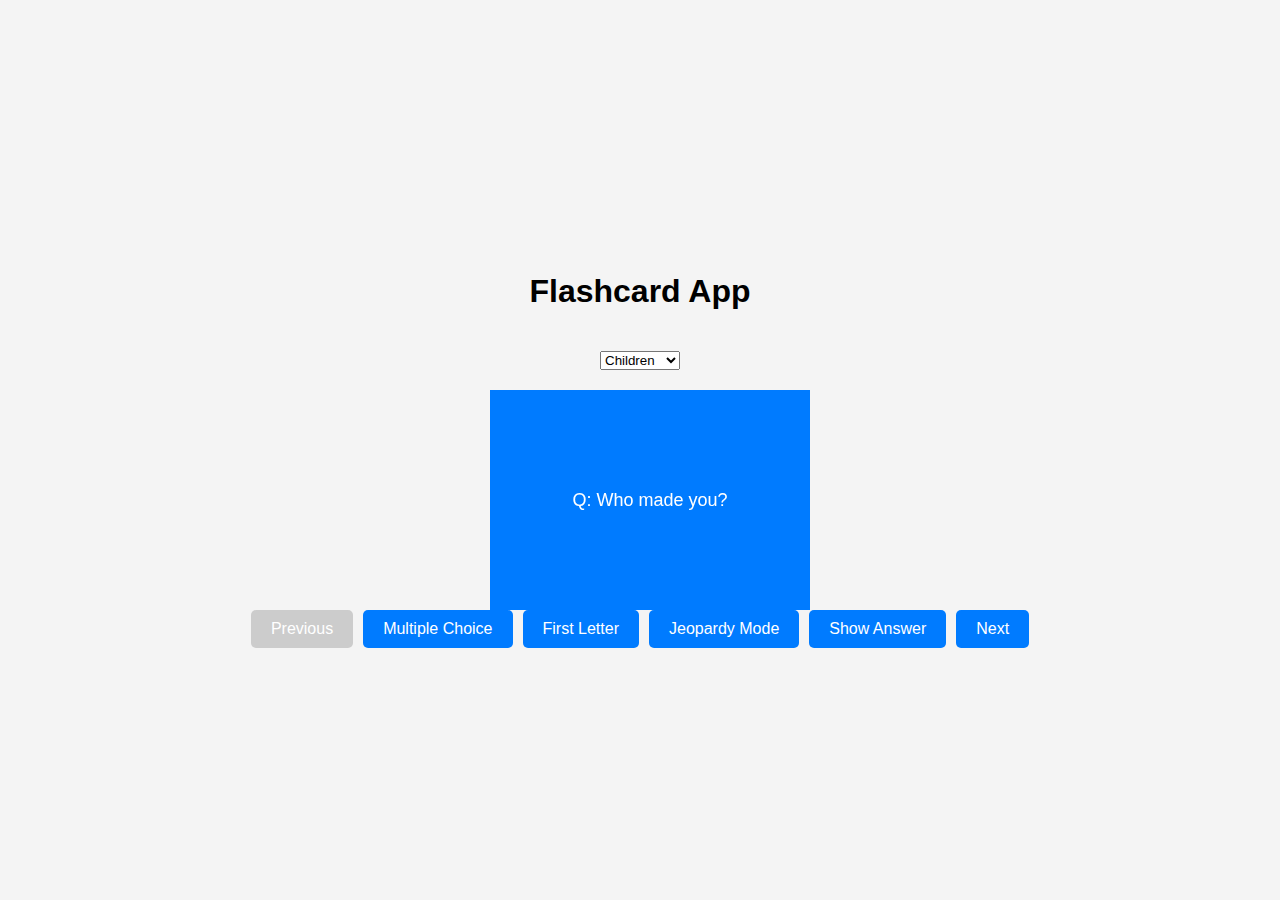
==== index.html @ a77d7520 "Initial commit" ====
<!DOCTYPE html>
<html lang="en">
<head>
    <meta charset="UTF-8">
    <meta name="viewport" content="width=device-width, initial-scale=1.0">
    <title>Flashcard App</title>
    <link rel="stylesheet" href="styles.css">
</head>
<body>
    <div class="header">
        <h1>Flashcard App</h1>
    </div>

    <div class="dropdown">
        <select id="category-select"></select>
    </div>

    <div class="flashcard">
        <div class="flashcard-inner">
            <div class="flashcard-content flashcard-front">
                Q: Who made you?
            </div>
            <div class="flashcard-content flashcard-back">
                <div id="answer-content" class="question-row">A: God.</div>
                <div class="main-area">
                    <div id="question-content" >Q: Who made you?</div>
                    <div class="multiple-choice" id="multiple-choice" style="display: none;"></div>
                    <div class="first-letter" id="first-letter" style="display: none;"></div>
                    <div class="jeopardy-mode" id="jeopardy-mode" style="display: none;"></div>
                </div>
            </div>
        </div>
    </div>

    <div class="navigation">
        <button id="prev-btn" disabled>Previous</button>
        <button id="multiple-choice-btn">Multiple Choice</button>
        <button id="first-letter-btn">First Letter</button>
        <button id="jeopardy-btn">Jeopardy Mode</button>
        <button id="show-answer-btn">Show Answer</button>
        <button id="next-btn">Next</button>
    </div>

    <div class="notification" id="notification"></div>

    <script src="app.js" type="module"></script>
</body>
</html>
---- styles.css ----
body {
    font-family: Arial, Helvetica, sans-serif;
    margin: 0;
    padding: 0;
    display: flex;
    flex-direction: column;
    align-items: center;
    justify-content: center;
    min-height: 100vh;
    background-color: #f4f4f4;
}

.header {
    margin-bottom: 20px;
}

.dropdown {
    margin-bottom: 20px;
}

.flashcard {
    width: 300px;
    height: 200px;
    position: relative;
    perspective: 1000px;
    cursor: pointer;
}

.flashcard-inner {
    width: 100%;
    height: 100%;
    position: absolute;
    transition: transform 0.6s ease-in-out;
    transform-style: preserve-3d;
    transform: rotateY(0deg);
}

.flashcard.flip .flashcard-inner {
    transform: rotateY(180deg);
}

.flashcard-content {
    width: 100%;
    height: 100%;
    display: flex;
    align-items: center;
    justify-content: center;
    position: absolute;
    backface-visibility: hidden;
    font-size: 18px;
    padding: 10px;
    text-align: center;
}

.flashcard-back {
    background-color: #FFC107;
    color: black;
    transform: rotateY(180deg);
    backface-visibility: hidden;
    display: flex;
    flex-direction: column;
    justify-content: flex-start;
    align-items: center;
    gap: 10px;
    padding: 10px;
}

.flashcard-front {
    background-color: #007BFF;
    color: white;
}

.question-row {
    font-weight: bold;
    font-size: 16px;
    margin-bottom: 15px;
    text-align: center;
    width: 100%;
}

.main-area {
    display: flex;
    flex-direction: column;
    align-items: center;
    justify-content: center;
    gap: 10px;
}

.navigation {
    margin-top: 20px;
    display: flex;
    gap: 10px;
}

.navigation button {
    padding: 10px 20px;
    font-size: 16px;
    border: none;
    border-radius: 5px;
    cursor: pointer;
    background-color: #007BFF;
    color: white;
}

.navigation button:disabled {
    background-color: #ccc;
    cursor: not-allowed;
}

.multiple-choice,
.jeopardy-mode {
    display: grid;
    grid-template-columns: 1fr 1fr;
    gap: 10px;
    margin-top: 10px;
}

.notification {
    position: fixed;
    top: 50%;
    left: 50%;
    transform: translate(-50%, -50%);
    background-color: rgba(0, 0, 0, 0.8);
    color: white;
    padding: 20px;
    border-radius: 10px;
    font-size: 18px;
    text-align: center;
    display: none;
}

.notification.correct {
    background-color: green;
}

.notification.incorrect {
    background-color: red;
}
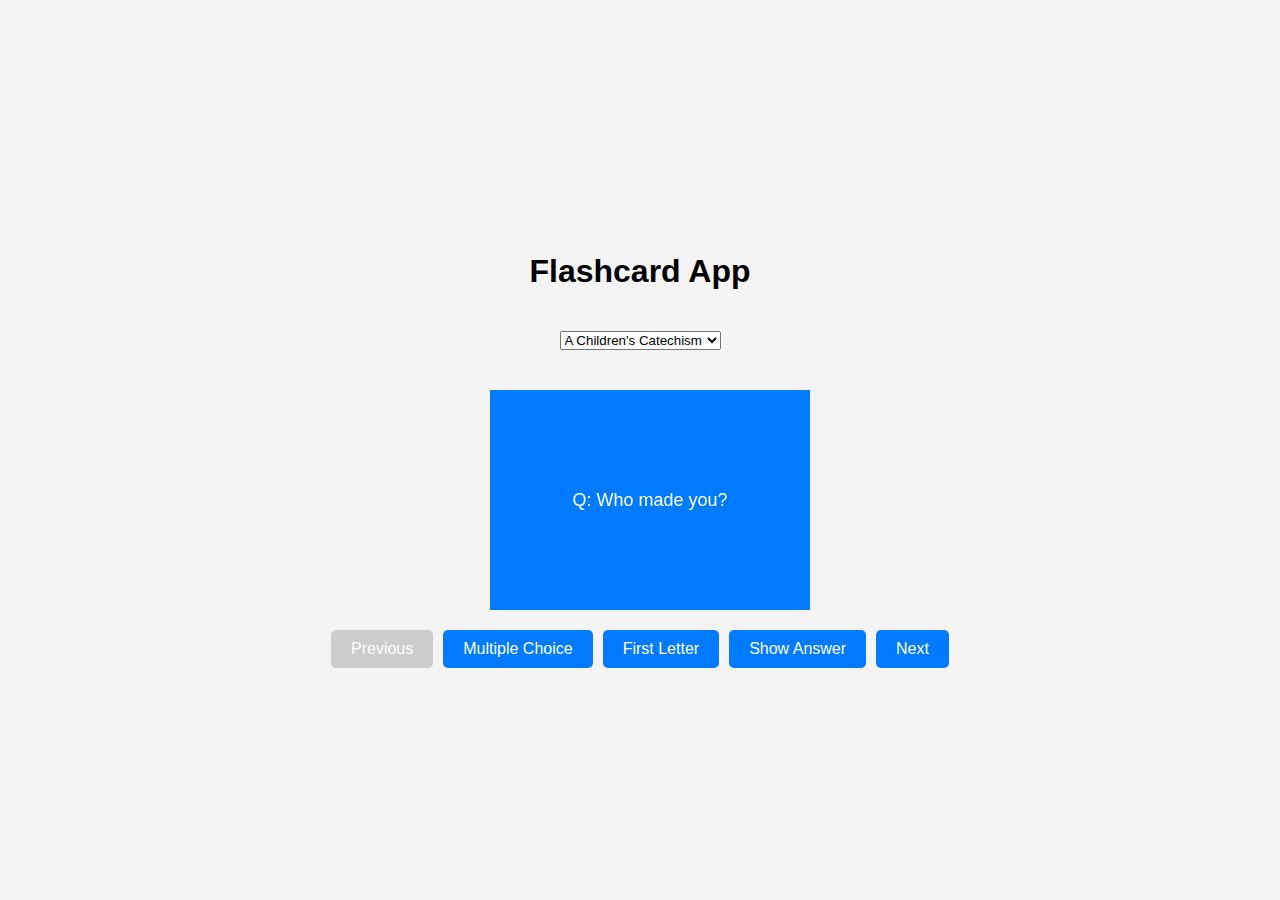
==== commit 95b113f9: "make stable branch" ====
--- a/index.html
+++ b/index.html
@@ -5,6 +5,59 @@
     <meta name="viewport" content="width=device-width, initial-scale=1.0">
     <title>Flashcard App</title>
     <link rel="stylesheet" href="styles.css">
+    <style>
+        .notification {
+            position: fixed;
+            top: 50%;
+            left: 50%;
+            transform: translate(-50%, -50%);
+            background-color: rgba(0, 0, 0, 0.8);
+            color: white;
+            padding: 20px;
+            border-radius: 10px;
+            font-size: 18px;
+            text-align: center;
+            display: none;
+        }
+
+        .notification.correct {
+            background-color: green;
+        }
+
+        .notification.incorrect {
+            background-color: red;
+        }
+
+        .flashcard-back {
+            display: flex;
+            flex-direction: column;
+            justify-content: flex-start;
+            padding: 10px;
+            text-align: center;
+        }
+
+        #question-content {
+            margin-bottom: 15px;
+            font-weight: bold;
+            font-size: 16px;
+        }
+
+        .multiple-choice button {
+            margin: 5px 0;
+        }
+
+        .first-letter span {
+            cursor: pointer;
+            padding: 0 5px;
+            border-bottom: 1px dashed #007BFF;
+            color: #007BFF;
+        }
+
+        .first-letter span.revealed {
+            color: black;
+            border-bottom: none;
+        }
+    </style>
 </head>
 <body>
     <div class="header">
@@ -12,7 +65,10 @@
     </div>
 
     <div class="dropdown">
-        <select id="category-select"></select>
+        <select id="category-select">
+            <option value="children">A Children's Catechism</option>
+            <option value="puritan">Puritan Catechism</option>
+        </select>
     </div>
 
     <div class="flashcard">
@@ -21,13 +77,10 @@
                 Q: Who made you?
             </div>
             <div class="flashcard-content flashcard-back">
-                <div id="answer-content" class="question-row">A: God.</div>
-                <div class="main-area">
-                    <div id="question-content" >Q: Who made you?</div>
-                    <div class="multiple-choice" id="multiple-choice" style="display: none;"></div>
-                    <div class="first-letter" id="first-letter" style="display: none;"></div>
-                    <div class="jeopardy-mode" id="jeopardy-mode" style="display: none;"></div>
-                </div>
+                <div id="question-content">Q: Who made you?</div>
+                <div id="answer-content" style="display: block;">A: God.</div>
+                <div class="multiple-choice" id="multiple-choice" style="display: none;"></div>
+                <div class="first-letter" id="first-letter" style="display: none;"></div>
             </div>
         </div>
     </div>
@@ -36,13 +89,196 @@
         <button id="prev-btn" disabled>Previous</button>
         <button id="multiple-choice-btn">Multiple Choice</button>
         <button id="first-letter-btn">First Letter</button>
-        <button id="jeopardy-btn">Jeopardy Mode</button>
         <button id="show-answer-btn">Show Answer</button>
         <button id="next-btn">Next</button>
     </div>
 
     <div class="notification" id="notification"></div>
 
-    <script src="app.js" type="module"></script>
+    <script>
+        const data = {
+            children: [
+                { question: "Who made you?", answer: "God." },
+                { question: "What else did God make?", answer: "God made all things." },
+                { question: "Why did God make you and all things?", answer: "For his own glory." },
+                { question: "How can you glorify God?", answer: "By loving him and doing what he commands." },
+                { question: "Why ought you to glorify God?", answer: "Because he made me and takes care of me." }
+            ],
+            puritan: [
+                { question: "What is the chief end of man?", answer: "Man's chief end is to glorify God, and to enjoy him forever." },
+                { question: "What rule has God given to direct us how we may glorify him?", answer: "The Word of God which is contained in the Scriptures of the Old and New Testaments is the only rule to direct us how we may glorify God and enjoy him." },
+                { question: "What do the Scriptures principally teach?", answer: "The Scriptures principally teach what man is to believe concerning God, and what duty God requires of man." },
+                { question: "What is God?", answer: "God is Spirit, infinite, eternal, and unchangeable in his being, wisdom, power, holiness, justice, goodness, and truth." },
+                { question: "Are there more Gods than one?", answer: "There is but one only, the living and true God." }
+            ]
+        };
+
+        const flashcard = document.querySelector('.flashcard');
+        const inner = document.querySelector('.flashcard-inner');
+        const front = document.querySelector('.flashcard-front');
+        const back = document.querySelector('.flashcard-back');
+        const questionContent = document.getElementById('question-content');
+        const answerContent = document.getElementById('answer-content');
+        const categorySelect = document.getElementById('category-select');
+        const prevBtn = document.getElementById('prev-btn');
+        const nextBtn = document.getElementById('next-btn');
+        const multipleChoiceBtn = document.getElementById('multiple-choice-btn');
+        const firstLetterBtn = document.getElementById('first-letter-btn');
+        const showAnswerBtn = document.getElementById('show-answer-btn');
+        const multipleChoiceContainer = document.getElementById('multiple-choice');
+        const firstLetterContainer = document.getElementById('first-letter');
+        const notification = document.getElementById('notification');
+
+        let currentCategory = 'children';
+        let currentIndex = 0;
+        let isTesting = false;
+
+        categorySelect.addEventListener('change', () => {
+            currentCategory = categorySelect.value;
+            currentIndex = 0;
+            resetCard();
+            updateFlashcard();
+        });
+
+        flashcard.addEventListener('click', () => {
+            if (!isTesting) {
+                flashcard.classList.toggle('flip');
+            }
+        });
+
+        prevBtn.addEventListener('click', () => {
+            if (currentIndex > 0) {
+                currentIndex--;
+                resetCard();
+                updateFlashcard();
+            }
+        });
+
+        nextBtn.addEventListener('click', () => {
+            const categoryData = data[currentCategory];
+            if (currentIndex < categoryData.length - 1) {
+                currentIndex++;
+                resetCard();
+                updateFlashcard();
+            }
+        });
+
+        multipleChoiceBtn.addEventListener('click', () => {
+            isTesting = true;
+            generateMultipleChoice();
+            answerContent.style.display = 'none';
+            questionContent.style.display = 'block';
+            firstLetterContainer.style.display = 'none';
+            multipleChoiceContainer.style.display = 'grid';
+            flashcard.classList.add('flip');
+        });
+
+        firstLetterBtn.addEventListener('click', () => {
+            isTesting = true;
+            generateFirstLetter();
+            answerContent.style.display = 'none';
+            questionContent.style.display = 'block';
+            multipleChoiceContainer.style.display = 'none';
+            firstLetterContainer.style.display = 'block';
+            flashcard.classList.add('flip');
+        });
+
+        showAnswerBtn.addEventListener('click', () => {
+            resetCard();
+            flashcard.classList.add('flip');
+            answerContent.style.display = 'block';
+            questionContent.style.display = 'block';
+            multipleChoiceContainer.style.display = 'none';
+            firstLetterContainer.style.display = 'none';
+            isTesting = false;
+        });
+
+        function updateFlashcard() {
+            const categoryData = data[currentCategory];
+            const currentCard = categoryData[currentIndex];
+            front.textContent = `Q: ${currentCard.question}`;
+            questionContent.textContent = `Q: ${currentCard.question}`;
+            answerContent.textContent = `A: ${currentCard.answer}`;
+            answerContent.style.display = 'block';
+            questionContent.style.display = 'block';
+            multipleChoiceContainer.style.display = 'none';
+            firstLetterContainer.style.display = 'none';
+            isTesting = false;
+
+            prevBtn.disabled = currentIndex === 0;
+            nextBtn.disabled = currentIndex === categoryData.length - 1;
+        }
+
+        function resetCard() {
+            flashcard.classList.remove('flip');
+        }
+
+        function generateMultipleChoice() {
+            const categoryData = data[currentCategory];
+            const currentCard = categoryData[currentIndex];
+
+            const answers = [currentCard.answer];
+            while (answers.length < 4) {
+                const randomIndex = Math.floor(Math.random() * categoryData.length);
+                const randomAnswer = categoryData[randomIndex].answer;
+                if (!answers.includes(randomAnswer)) {
+                    answers.push(randomAnswer);
+                }
+            }
+
+            answers.sort(() => Math.random() - 0.5);
+
+            multipleChoiceContainer.innerHTML = '';
+            answers.forEach(answer => {
+                const button = document.createElement('button');
+                button.textContent = answer;
+                button.addEventListener('click', () => {
+                    if (answer === currentCard.answer) {
+                        showNotification("Correct!", true);
+                        setTimeout(() => {
+                            if (currentIndex < categoryData.length - 1) {
+                                currentIndex++;
+                                resetCard();
+                                updateFlashcard();
+                            }
+                        }, 1500);
+                    } else {
+                        showNotification("Incorrect!", false);
+                    }
+                });
+                multipleChoiceContainer.appendChild(button);
+            });
+        }
+
+        function generateFirstLetter() {
+            const categoryData = data[currentCategory];
+            const currentCard = categoryData[currentIndex];
+
+            const words = currentCard.answer.split(' ');
+            firstLetterContainer.innerHTML = '';
+
+            words.forEach(word => {
+                const span = document.createElement('span');
+                span.textContent = `${word[0]}${'_'.repeat(word.length - 1)}`;
+                span.addEventListener('click', () => {
+                    span.textContent = word;
+                    span.classList.add('revealed');
+                });
+                firstLetterContainer.appendChild(span);
+                firstLetterContainer.appendChild(document.createTextNode(' '));
+            });
+        }
+
+        function showNotification(message, isCorrect) {
+            notification.textContent = message;
+            notification.className = `notification ${isCorrect ? 'correct' : 'incorrect'}`;
+            notification.style.display = 'block';
+            setTimeout(() => {
+                notification.style.display = 'none';
+            }, 1500);
+        }
+
+        updateFlashcard();
+    </script>
 </body>
-</html>+</html>
--- a/styles.css
+++ b/styles.css
@@ -22,7 +22,7 @@
     width: 300px;
     height: 200px;
     position: relative;
-    perspective: 1000px;
+    perspective: 1000px; /* Enables 3D effect */
     cursor: pointer;
 }
 
@@ -30,7 +30,7 @@
     width: 100%;
     height: 100%;
     position: absolute;
-    transition: transform 0.6s ease-in-out;
+    transition: transform 0.6s;
     transform-style: preserve-3d;
     transform: rotateY(0deg);
 }
@@ -52,38 +52,15 @@
     text-align: center;
 }
 
-.flashcard-back {
-    background-color: #FFC107;
-    color: black;
-    transform: rotateY(180deg);
-    backface-visibility: hidden;
-    display: flex;
-    flex-direction: column;
-    justify-content: flex-start;
-    align-items: center;
-    gap: 10px;
-    padding: 10px;
-}
-
 .flashcard-front {
     background-color: #007BFF;
     color: white;
 }
 
-.question-row {
-    font-weight: bold;
-    font-size: 16px;
-    margin-bottom: 15px;
-    text-align: center;
-    width: 100%;
-}
-
-.main-area {
-    display: flex;
-    flex-direction: column;
-    align-items: center;
-    justify-content: center;
-    gap: 10px;
+.flashcard-back {
+    background-color: #FFC107;
+    color: black;
+    transform: rotateY(180deg);
 }
 
 .navigation {
@@ -107,14 +84,22 @@
     cursor: not-allowed;
 }
 
-.multiple-choice,
-.jeopardy-mode {
+.multiple-choice {
     display: grid;
     grid-template-columns: 1fr 1fr;
     gap: 10px;
     margin-top: 10px;
 }
 
+.multiple-choice button {
+    padding: 10px;
+    font-size: 14px;
+    border: none;
+    border-radius: 5px;
+    cursor: pointer;
+    background-color: #FFD700;
+    color: black;
+}
 .notification {
     position: fixed;
     top: 50%;
@@ -135,4 +120,65 @@
 
 .notification.incorrect {
     background-color: red;
-}+}
+
+.flashcard {
+    position: relative;
+    display: inline-block;
+    text-align: center;
+    margin: 20px;
+}
+
+.flashcard-back {
+    display: flex;
+    flex-direction: column;
+    justify-content: flex-start;
+    padding: 10px;
+    text-align: center;
+}
+
+#question-content {
+    margin-bottom: 15px;
+    font-weight: bold;
+    font-size: 16px;
+}
+
+.multiple-choice button {
+    margin: 5px 0;
+}
+
+.first-letter span {
+    cursor: pointer;
+    padding: 0 5px;
+    border-bottom: 1px dashed #007BFF;
+    color: #007BFF;
+}
+
+.first-letter span.revealed {
+    color: black;
+    border-bottom: none;
+}
+
+.navigation {
+    display: flex;
+    justify-content: center;
+    align-items: center;
+    flex-wrap: wrap;
+}
+
+.nav-top {
+    width: 100%;
+    text-align: center;
+    margin-bottom: 10px;
+}
+
+.nav-left,
+.nav-right {
+    width: auto;
+}
+
+.nav-bottom {
+    width: 100%;
+    text-align: center;
+    margin-top: 10px;
+}
